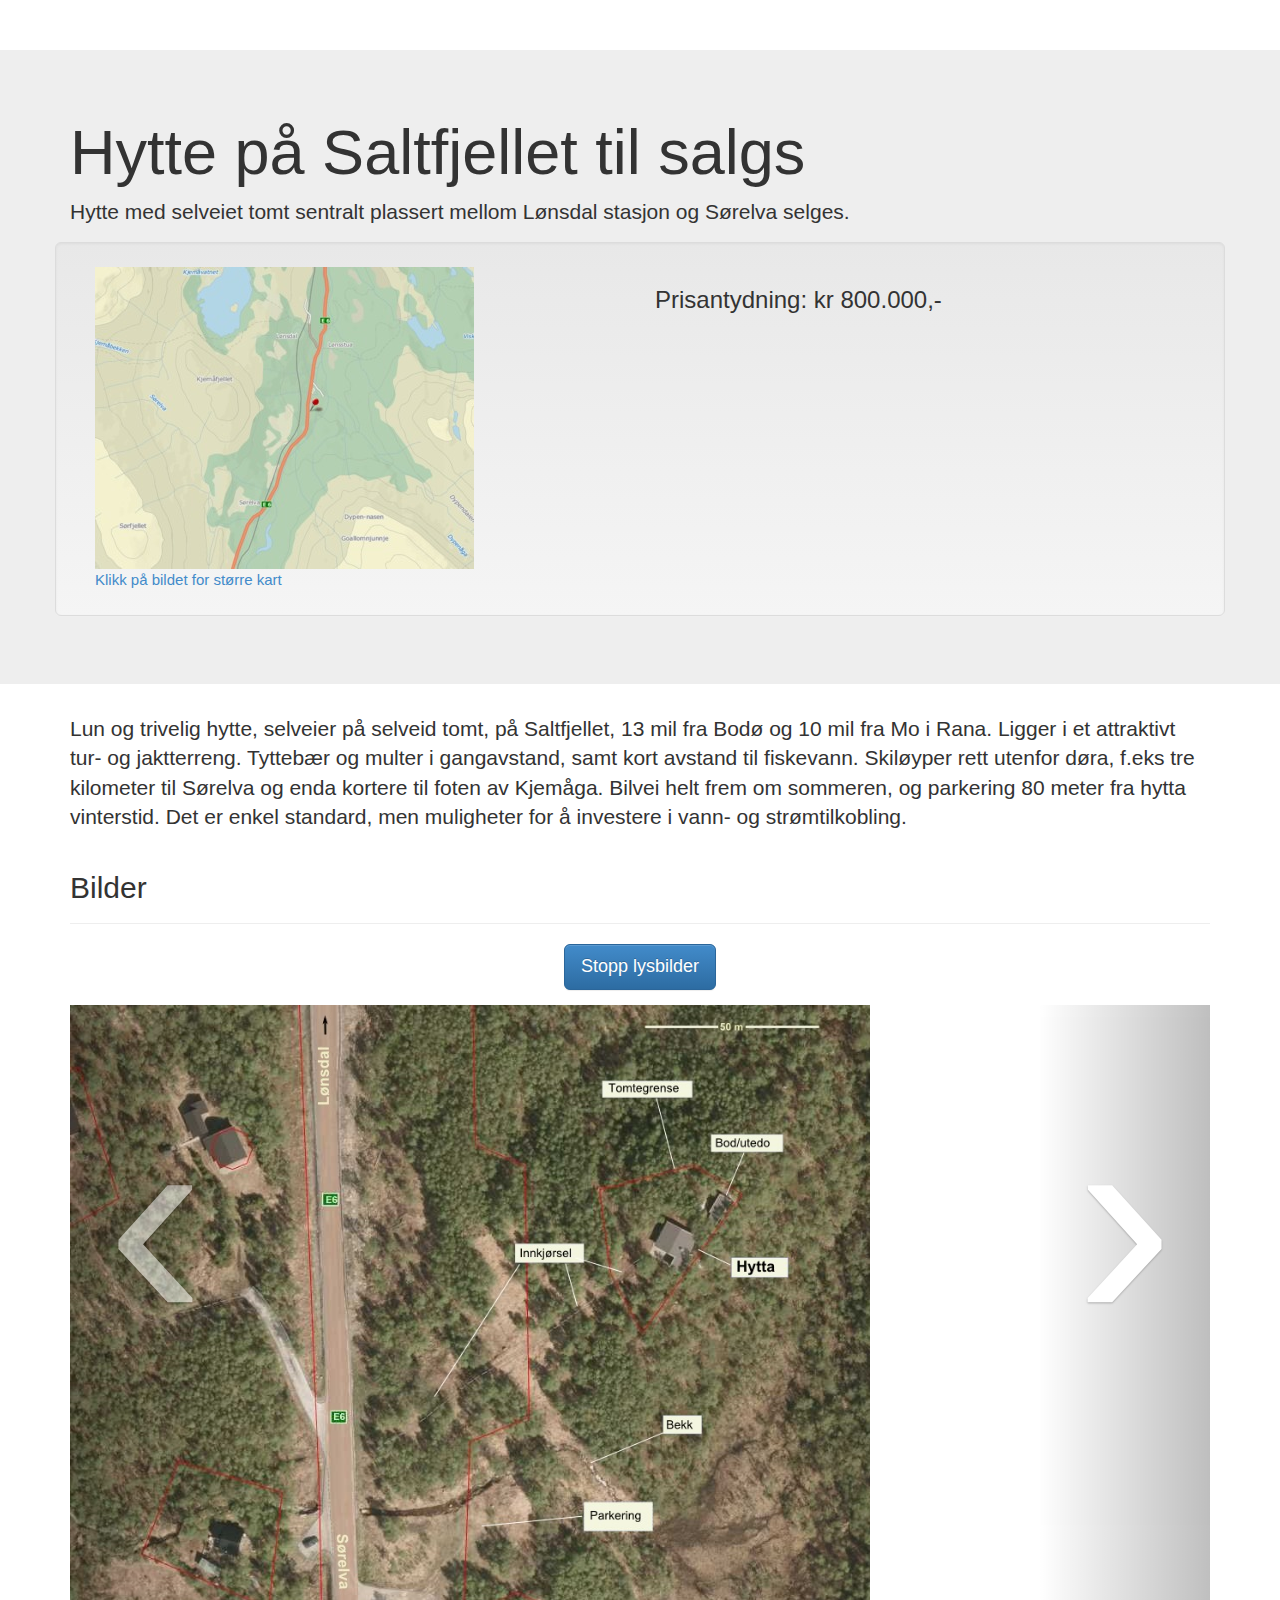
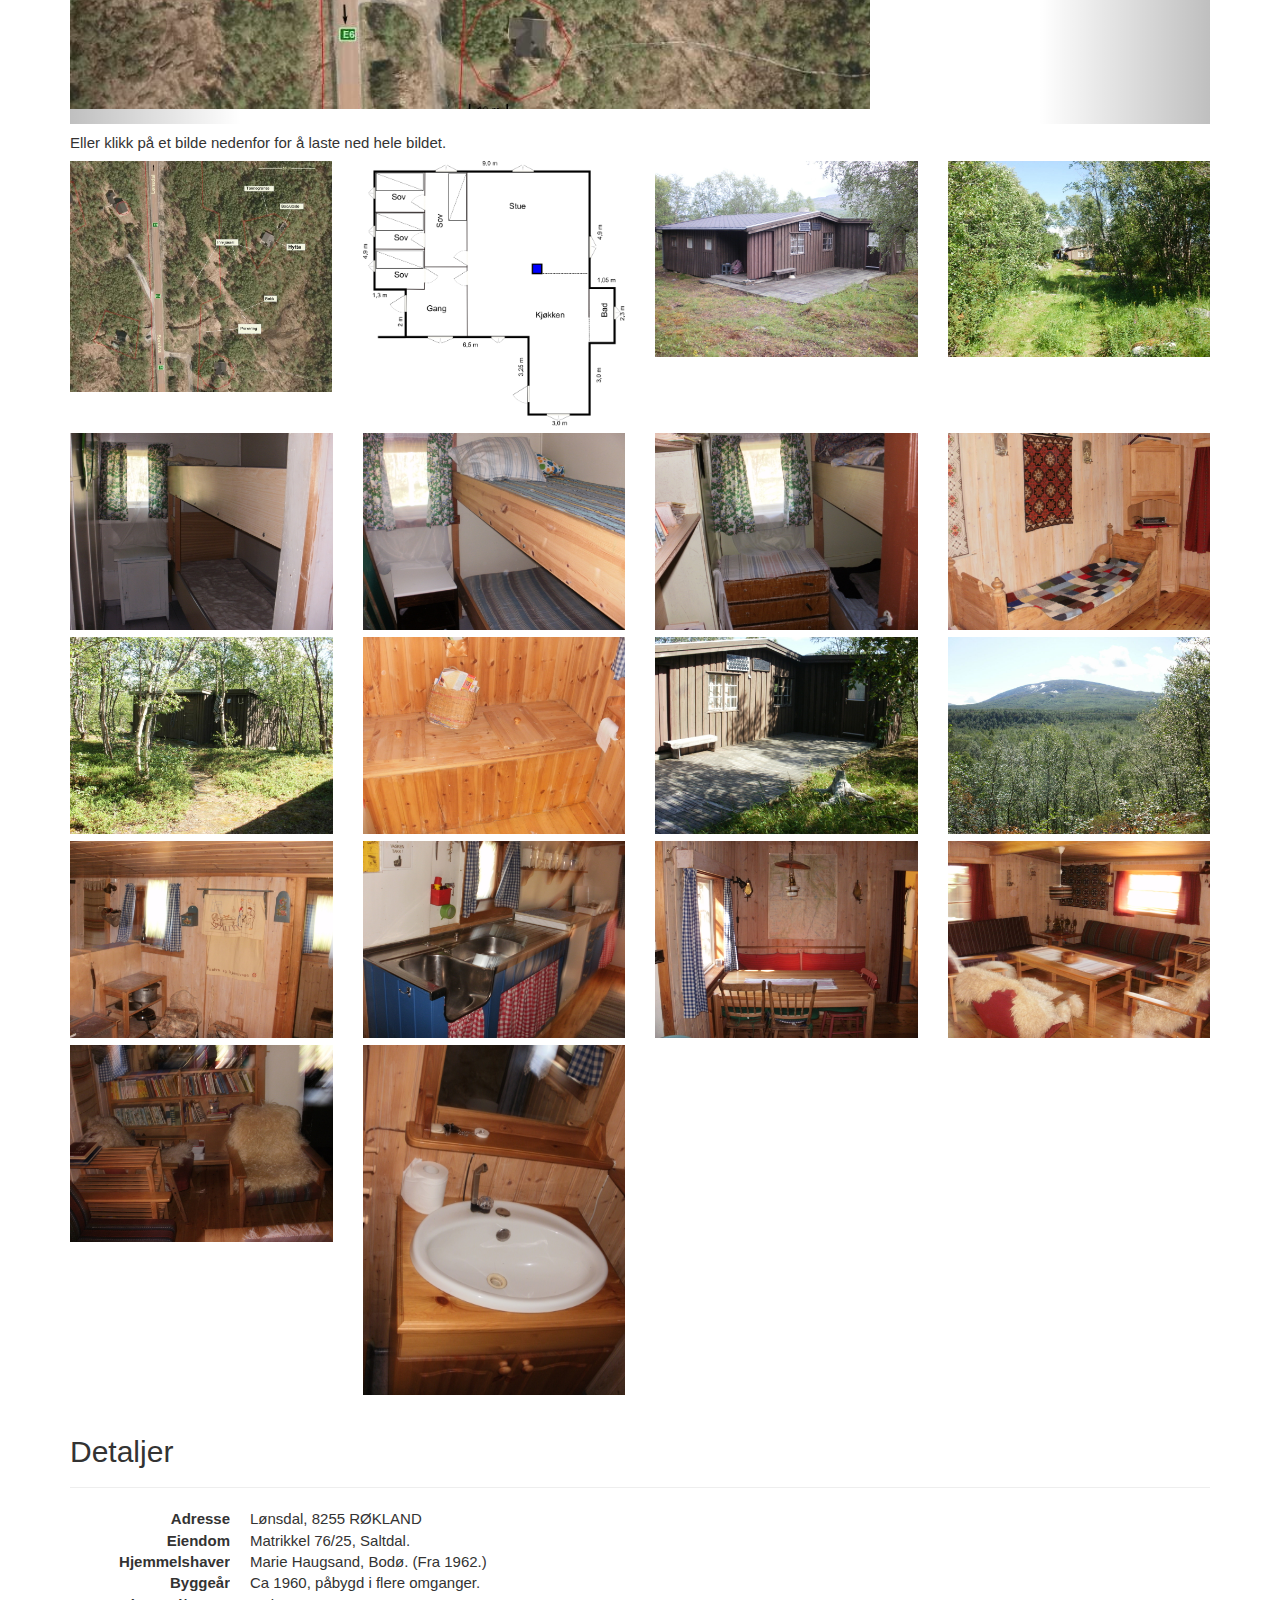
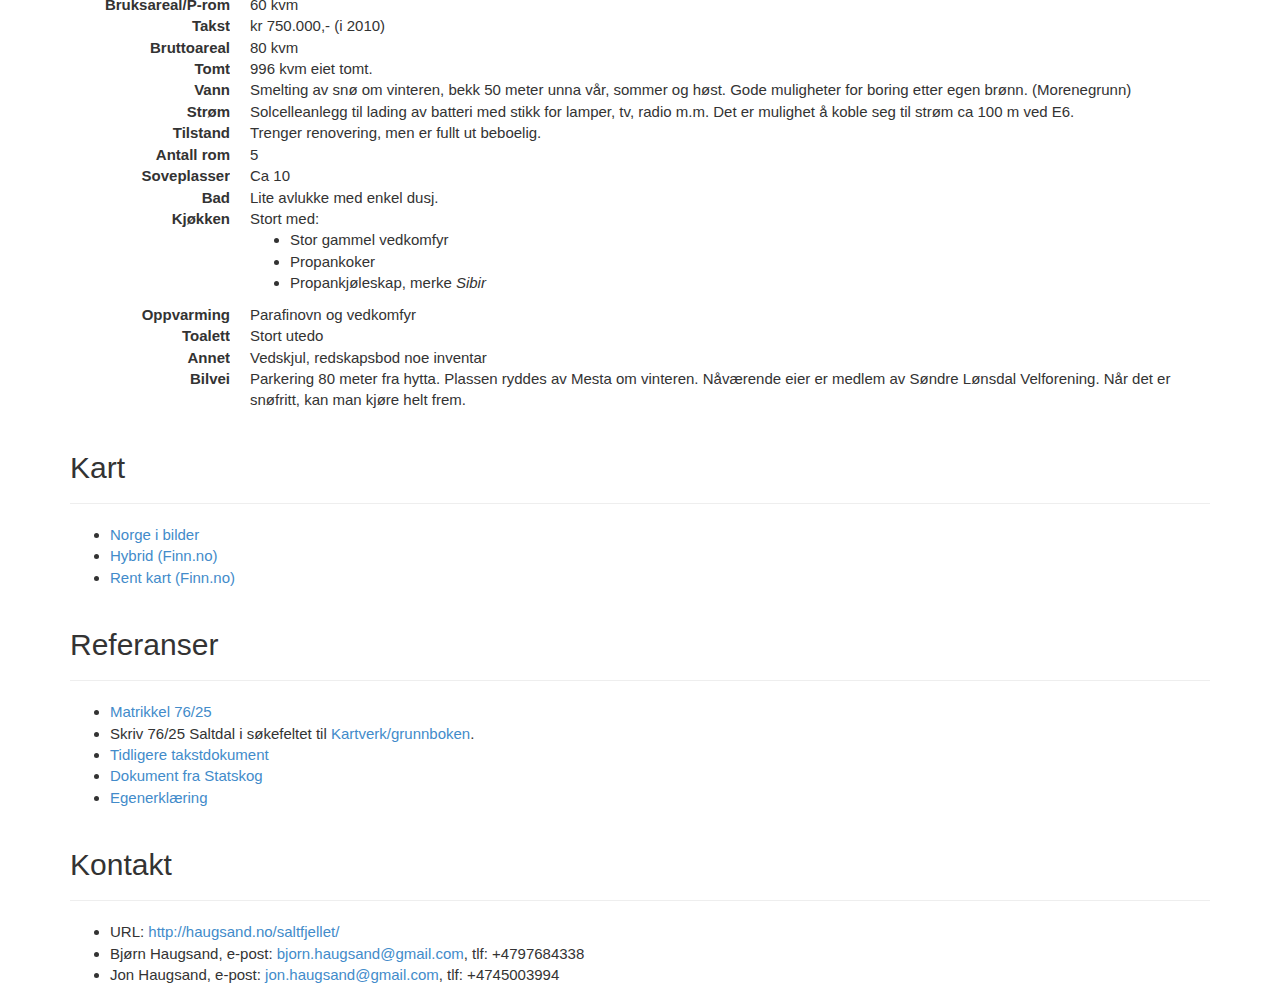
==== index.html @ f7607e81 "Small list bug" ====
<!DOCTYPE html>
<html lang="en">
  <head>
    <link rel="shortcut icon" type="image/x-icon" href="resources/favicon.ico"></link>
    <meta http-equiv="Content-Type" content="text/html; charset=UTF-8"></meta>
    <meta charset="utf-8"></meta>
    <title>Saltfjellhytte til salgs</title>

    <!--
        TODO:

        (1) Add title

        (2) Split into sections: images, specification, contact, links

        (3) Add specification with proper size and layout.

        (4) From Anne:
	    'Remove "enkel"'
	    Remove image with Marie and Torgrim
	    Adapt the design to fit limited window height (ipad)
	    Adapt the design to fit limited width (phones)
	    Add text like, "Hytte 13 mil fra Bodø i attraktivt tur- og
	    jaktterreng. Tyttebær og multer og fiskemuligheter. Rett
	    ved Sørelva og andre skiløyper. Bilvei. Enkel standard,
	    men mulighet for vann- og strømtilkobling.

        (5) Remove svg-rendering, at least for the default images. Doesn't work properly on the phones and pads.

      -->

    <link href="css/bootstrap.min.css" rel="stylesheet"></link>
    <link href="css/bootstrap-theme.min.css" rel="stylesheet"></link>
    <link href="css/local-style.css" rel="stylesheet"></link>

    <body role="document">

      <div class='jumbotron'>
        <div class="container">
          <h1>Hytte på Saltfjellet til salgs</h1>
          <p>Hytte med selveiet tomt sentralt plassert mellom Lønsdal stasjon og Sørelva selges.</p>
          <div class="row well well-lg">
            <div class='col-md-6'>
              <a href='http://kart.finn.no/?lng=15.45930&lat=66.71938&tab=feedback&zoom=12&mapType=normap&markers=15.46516,66.71875,r,Brukerdefinert&activetab=feedback'>
                <img src='resources/saltfjellet-smaller.jpg' class='img-responsive'></img>
                <div class='caption'>Klikk på bildet for større kart</div></a></div>
            <div class="lead col-md-6">
              <h3>Prisantydning: kr 800.000,-</h3>
            </div>
          </div>
        </div>
      </div>

      <div class="container">

	<div class="lead">
	  Lun og trivelig hytte, selveier på selveid tomt, på Saltfjellet, 13 mil fra Bodø og 10 mil fra Mo i Rana. Ligger i et
	  attraktivt tur- og jaktterreng. Tyttebær og multer i gangavstand, samt kort avstand til fiskevann. Skiløyper
	  rett utenfor døra, f.eks tre kilometer til Sørelva og enda kortere til foten av Kjemåga. Bilvei helt frem om
	  sommeren, og parkering 80 meter fra hytta vinterstid. Det er enkel standard, men muligheter for å investere i
	  vann- og strømtilkobling.
	</div>

        <div class='page-header'>
          <h2>Bilder</h2>
        </div>
	<div class="text-center mykarusell">
          <button type="button" class="hide btn btn-primary btn-lg" id="showImg">
            Se lysbilder
          </button>
          <button type="button" class="btn btn-primary btn-lg" id="hideImg">
            Stopp lysbilder
          </button>
        </div>
        <div id="mycarousel" class="carousel slide mykarusell">
          <div class="carousel-inner mymax" id='myinner'>
          </div>
          <a class="carousel-control left muchbigger" href="#mycarousel" data-slide="prev">&lsaquo;</a>
          <a class="carousel-control right muchbigger" href="#mycarousel" data-slide="next">&rsaquo;</a>
        </div>

        <div style='padding-top:1ex;'>Eller klikk på et bilde nedenfor for å laste ned hele bildet.</div>
        <div class='row'>
          <div class='col-xs-3'>
            <a href='resources//map-area-marks.jpg' target="_blank"><img class='img-responsive myimg' src='resources/map-area-marks.jpg'></img></a>
          </div>
          <div class='col-xs-3'>
            <a target="_blank" href='resources/floor-plan.png'>
	      <img class='img-responsive myimg'
                   src='resources/floor-plan.png' alt="Plantegning, ikke helt nøyaktig."></img>
	    </a>
          </div>
          <div class='col-xs-3'>
            <a target="_blank" href='resources/profil-50.jpg'><img class='img-responsive myimg' src='resources/profil-50.jpg'></img></a>
          </div>
          <div class='col-xs-3'>
            <a target="_blank" href='resources/skogsglimpse-50.jpg'><img class='img-responsive myimg' src='resources/skogsglimpse-50.jpg'></img></a>
          </div>
        </div>
        <div class='row top7'>
          <div class='col-xs-3'>
            <a target="_blank" href='resources/soverom.jpg'><img class='img-responsive myimg' src='resources/soverom.jpg'></img></a>
          </div>
          <div class='col-xs-3'>
            <a target="_blank" href='resources/soverom-2.jpg'><img class='img-responsive myimg' src='resources/soverom-2.jpg'></img></a>
          </div>
          <div class='col-xs-3'>
            <a target="_blank" href='resources/soverom-3.jpg'><img class='img-responsive myimg' src='resources/soverom-3.jpg'></img></a>
          </div>
          <div class='col-xs-3'>
            <a target="_blank" href='resources/stue-2.jpg'><img class='img-responsive myimg' src='resources/stue-2.jpg'></img></a>
          </div>
        </div>
        <div class='row top7'>
          <div class='col-xs-3'>
            <a target="_blank" href='resources/utedo.jpg'><img class='img-responsive myimg' src='resources/utedo.jpg'></img></a>
          </div>
          <div class='col-xs-3'>
            <a target="_blank" href='resources/utedo-inne.jpg'><img class='img-responsive myimg' src='resources/utedo-inne.jpg'></img></a>
          </div>
          <div class='col-xs-3'>
            <a target="_blank" href='resources/solcelle-ute.jpg'><img class='img-responsive myimg' src='resources/solcelle-ute.jpg'></img></a>
          </div>
          <div class='col-xs-3'>
            <a target="_blank" href='resources/dypenfjell.jpg'><img class='img-responsive myimg' src='resources/dypenfjell.jpg'></img></a>
          </div>
        </div>
        <div class='row top7'>
          <div class='col-xs-3'>
            <a target="_blank" href='resources/kjokken.jpg'><img class='img-responsive myimg' src='resources/kjokken.jpg'></img></a>
          </div>
          <div class='col-xs-3'>
            <a target="_blank" href='resources/kjokken-2.jpg'><img class='img-responsive myimg' src='resources/kjokken-2.jpg'></img></a>
          </div>
          <div class='col-xs-3'>
            <a target="_blank" href='resources/spiseplass.jpg'><img class='img-responsive myimg' src='resources/spiseplass.jpg'></img></a>
          </div>
          <div class='col-xs-3'>
            <a target="_blank" href='resources/stue.jpg'><img class='img-responsive myimg' src='resources/stue.jpg'></img></a>
          </div>
        </div>
        <div class='row top7'>
          <div class='col-xs-3'>
            <a target="_blank" href='resources/stue-3.jpg'><img class='img-responsive myimg' src='resources/stue-3.jpg'></img></a>
          </div>
          <div class='col-xs-3'>
            <a target="_blank" href='resources/bad-vask.jpg'><img class='img-responsive myimg' src='resources/bad-vask.jpg' alt='Baderom med vask'></img></a>
          </div>
        </div>



        <div class='page-header'>
          <h2>Detaljer</h2>
        </div>

        <!-- <div class="panel col-md-4 annonse">test</div> -->
        <dl class="dl-horizontal">
          <dt>Adresse</dt><dd>Lønsdal, 8255 RØKLAND</dd>
          <dt>Eiendom</dt>          <dd>Matrikkel 76/25, Saltdal.</dd>
          <dt>Hjemmelshaver</dt><dd>Marie Haugsand, Bodø. (Fra 1962.)</dd>
          <dt>Byggeår</dt><dd>Ca 1960, påbygd i flere omganger.</dd>
          <dt>Bruksareal/P-rom</dt>          <dd>60 kvm</dd>
          <dt>Takst</dt><dd>kr 750.000,- (i 2010)</dd>
          <dt>Bruttoareal</dt><dd>80 kvm</dd>
          <dt>Tomt</dt><dd>996 kvm eiet tomt.</dd>
          <dt>Vann</dt><dd>Smelting av snø om vinteren, bekk 50 meter unna vår, sommer og høst. Gode muligheter for boring
            etter egen brønn. (Morenegrunn)</dd>
          <dt>Strøm</dt><dd>Solcelleanlegg til lading av batteri med stikk for lamper, tv, radio m.m. Det er mulighet å
          koble seg til strøm ca 100 m ved E6.</dd>
          <dt>Tilstand</dt><dd>Trenger renovering, men er fullt ut beboelig.</dd>
          <dt>Antall rom</dt><dd>5</dd>
          <dt>Soveplasser</dt><dd>Ca 10</dd>
          <dt>Bad</dt><dd>Lite avlukke med enkel dusj.</dd>
          <dt>Kjøkken</dt><dd>Stort med:
            <ul>
              <li>Stor gammel vedkomfyr</li>
              <li>Propankoker</li><emph>
              <li>Propankjøleskap, merke <em>Sibir</em></li>
            </ul></dd>
          <dt>Oppvarming</dt><dd>Parafinovn og vedkomfyr</dd>
          <dt>Toalett</dt><dd>Stort utedo</dd>
          <dt>Annet</dt><dd>Vedskjul, redskapsbod noe inventar</dd>
          <dt>Bilvei</dt><dd>Parkering 80 meter fra hytta. Plassen ryddes av Mesta om vinteren. Nåværende eier er medlem
          av Søndre Lønsdal Velforening</emph>. Når det er snøfritt, kan man kjøre helt frem.</dd>
        </dl>


        <div class='page-header'>
          <h2>Kart</h2>
        </div>
        <ul>
          <li><a target="_blank" href="http://www.norgeibilder.no/?zoom=18&lat=7414813.06731&lon=784727.70472&srs=EPSG:32632">Norge
          i bilder</a></li>
          <li>
            <a target="_blank" href='http://kart.finn.no/?lng=15.46442&lat=66.71864&zoom=19&mapType=norhybrid'>Hybrid (Finn.no)</a>
          </li>
          <li>
            <a target="_blank" href="http://kart.finn.no/?lng=15.46420&lat=66.71861&tab=feedback&zoom=19&mapType=normap&activetab=feedback">Rent
            kart (Finn.no)</a>
          </li>
        </ul>

        <div class='page-header'>
          <h2>Referanser</h2>
        </div>
        <ul>
          <li><a target="_blank" href='http://www.seeiendom.no/services/Matrikkel.svc/GetDetailPage?type=property&knr=1840&gnr=76&bnr=25&fnr=0&snr=0&showpwm=true&customer=kartverket&pagename='>Matrikkel
          76/25</a></li>
          <li>Skriv <emph>76/25 Saltdal</emph> i søkefeltet til <a target="_blank" href="http://www.seeiendom.no">Kartverk/grunnboken</a>.</li>
          <li><a target="_blank" href="resources/old-fact-50.jpg">Tidligere takstdokument</a></li>
          <li><a target="_blank" href="resources/statskog-50.jpg">Dokument fra Statskog</a></li>
          <li><a target="_blank" href="resources/egenerklering-50.jpg">Egenerklæring</a></li>
        </ul>

        <div class='page-header'>
          <h2>Kontakt</h2>
        </div>
        <ul>
          <li>URL: <a href='http://haugsand.no/saltfjellet/hytte.html'>http://haugsand.no/saltfjellet/</a></li>
      <li>Bjørn Haugsand, e-post: <a href='mailto:bjorn.haugsand@gmail.com'>bjorn.haugsand@gmail.com</a>, tlf: +4797684338</li>
      <li>Jon Haugsand, e-post: <a href='mailto:jon.haugsand@gmail.com'>jon.haugsand@gmail.com</a>, tlf: +4745003994</li>
        </ul>


      </div> <!-- /container -->



      <script src="./js/jquery-1.11.1.min.js"></script>
      <script src="./js/bootstrap.min.js"></script>
      <script src="./js/jquery.mobile.min.js"></script>

      <script type="text/javascript">

        $('#test').append('<p>jon1</p>');
        $('#test').append('<p>jon2</p>');


        var images=$('img.myimg').clone();

        var itemClass="'item active'";
        for (var i=0;i<images.length;i++) {
          var image = images.get(i);
          console.log(i + ' ' + image);
          var im_id='image_' + i;
          $('#myinner').append("<div id='" + im_id + "' class=" + itemClass + "></div>");
          $('#'+im_id).html(image);
          itemClass="'item'";
        }

        $('.carousel').carousel();
        $(".carousel").swiperight(function() {
	  $(this).carousel('prev');
	});
        $(".carousel").swipeleft(function() {
          $(this).carousel('next');
        });


	$('#hideImg').click(function() {
          $("#mycarousel").addClass('hide');
          $('#showImg').removeClass('hide');
          $('#hideImg').addClass('hide');
          $(".caousel").carousel('pause');
          $('#showImg').click(function() {
            $('#hideImg').removeClass('hide');
            $('#showImg').addClass('hide');
            $('#mycarousel').removeClass('hide');
            $('#showImg').off('click');
            $(".caousel").carousel();
          });
	});
      </script>
    </body>
</html>
---- css/local-style.css ----
.annonse {
    background-color: yellow;
}

body {
    padding-top: 50px;
    font-size: 150%;
}

.myheader {
    padding: 40px 15px;
    text-align: center;
}


img {
//    max-width: 50%;
}


.top7 { margin-top:7px; }

.row { margin-top:7px; }

.goright {
    text-align:right;
}

.mykarusell {
/*    border: 1px solid blue; */
  padding-bottom: 1em;
}

div.ingress {
    font-size: 140%;
    color: #072570;
}

.muchbigger {
    font-size: 2000%;
}

div.mymax {
    text-align: center;
    max-width: 800px;
}
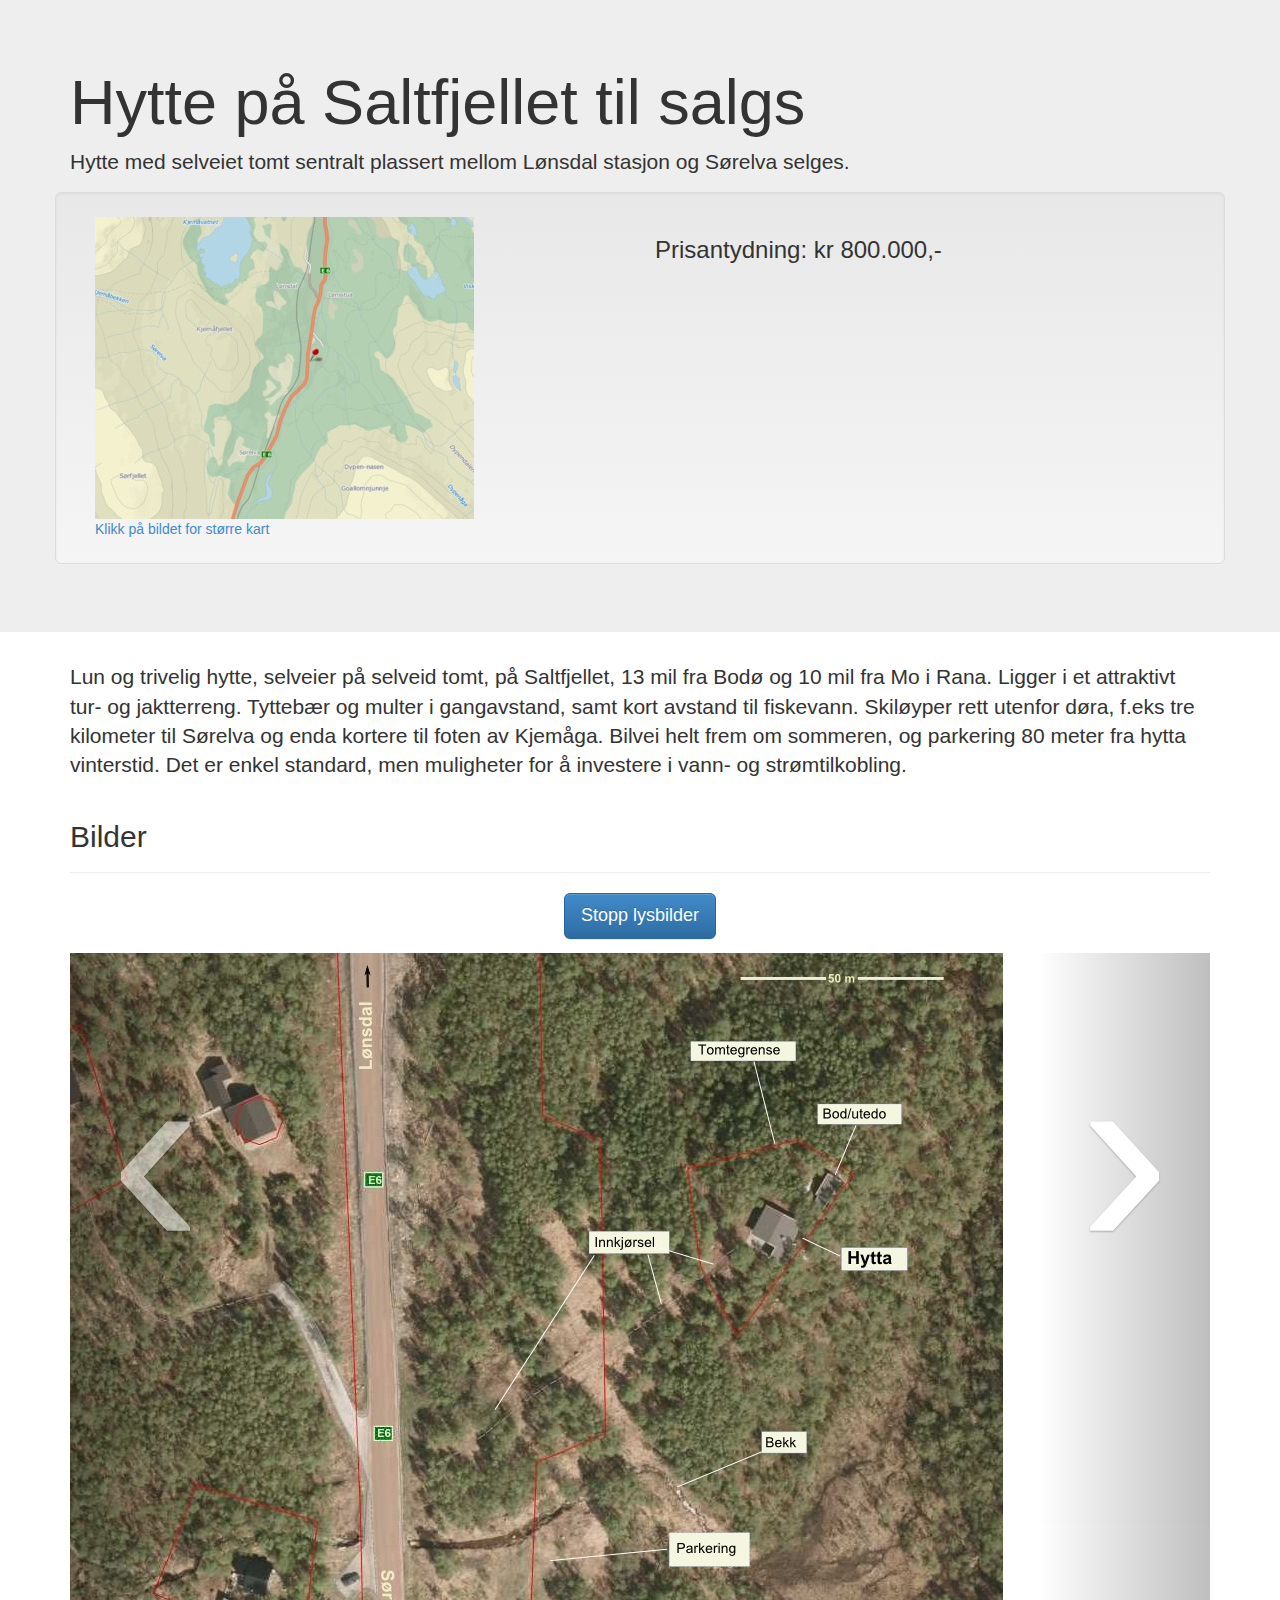
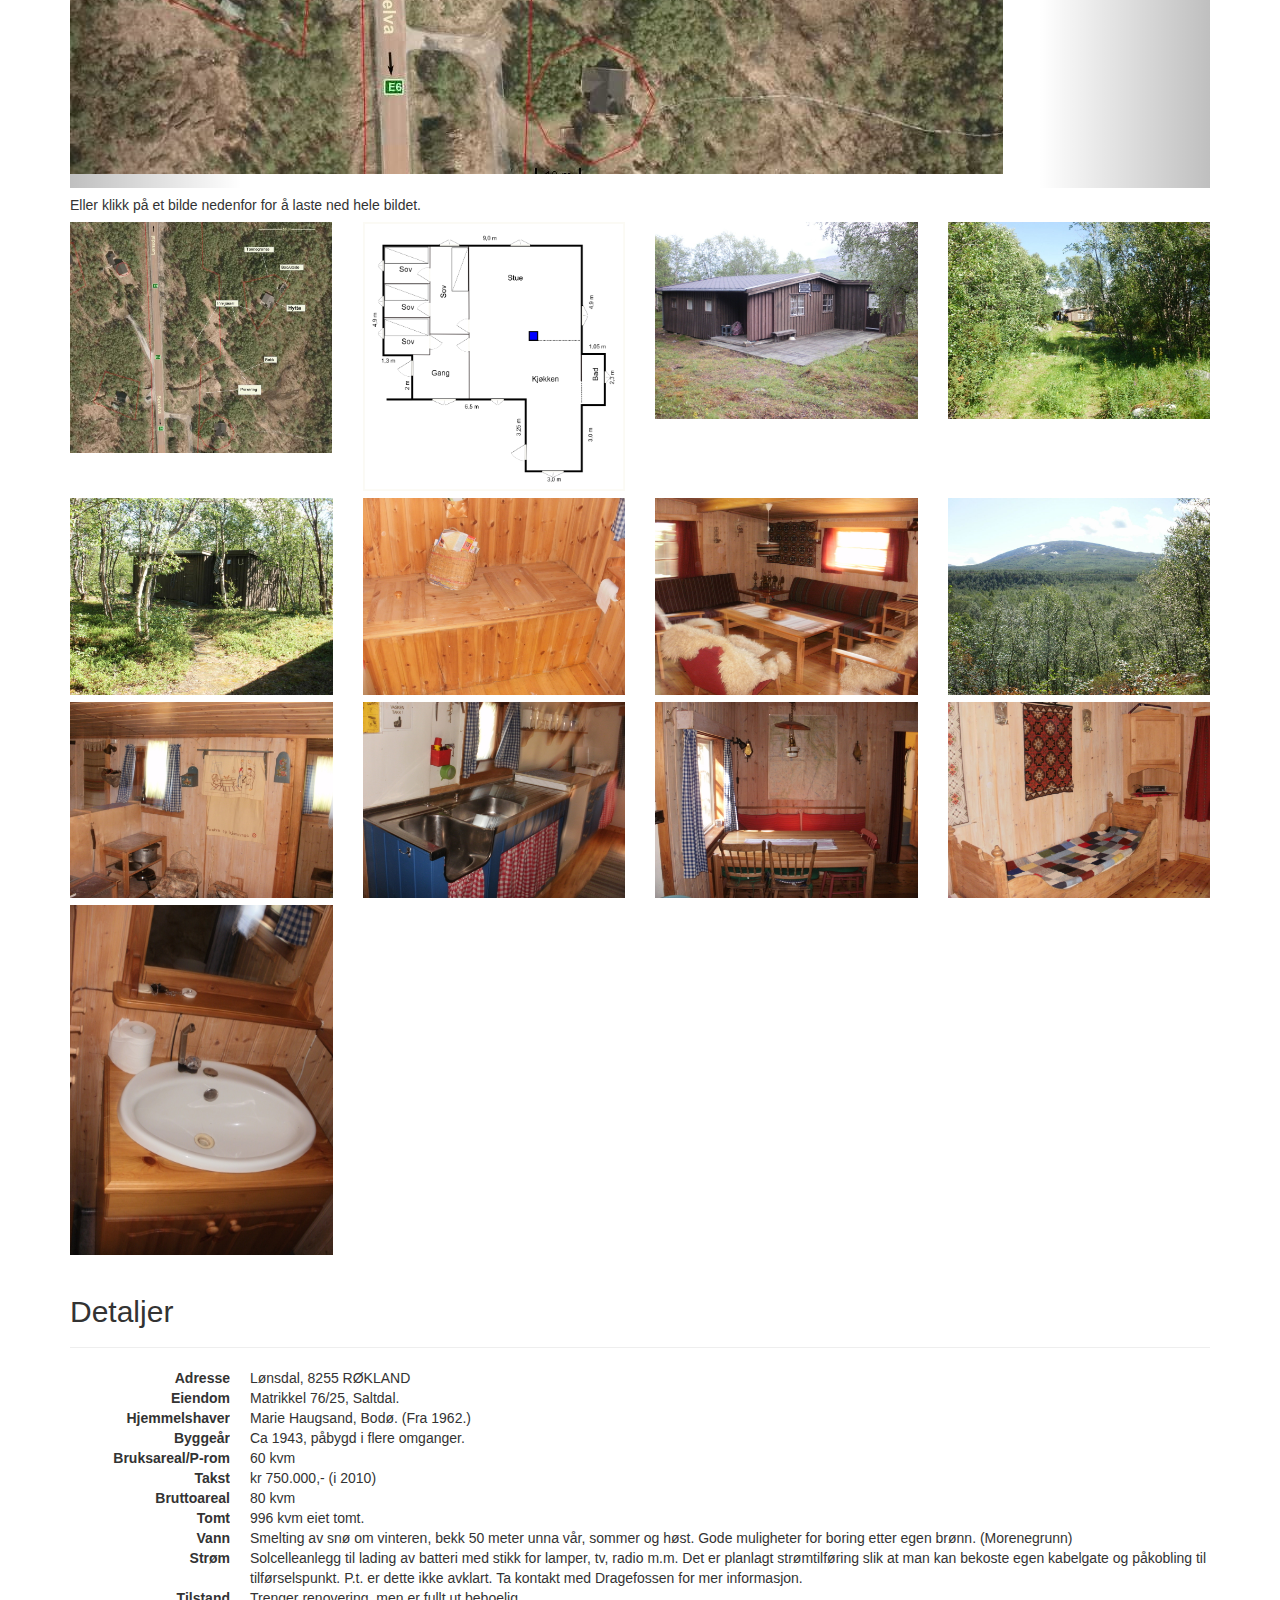
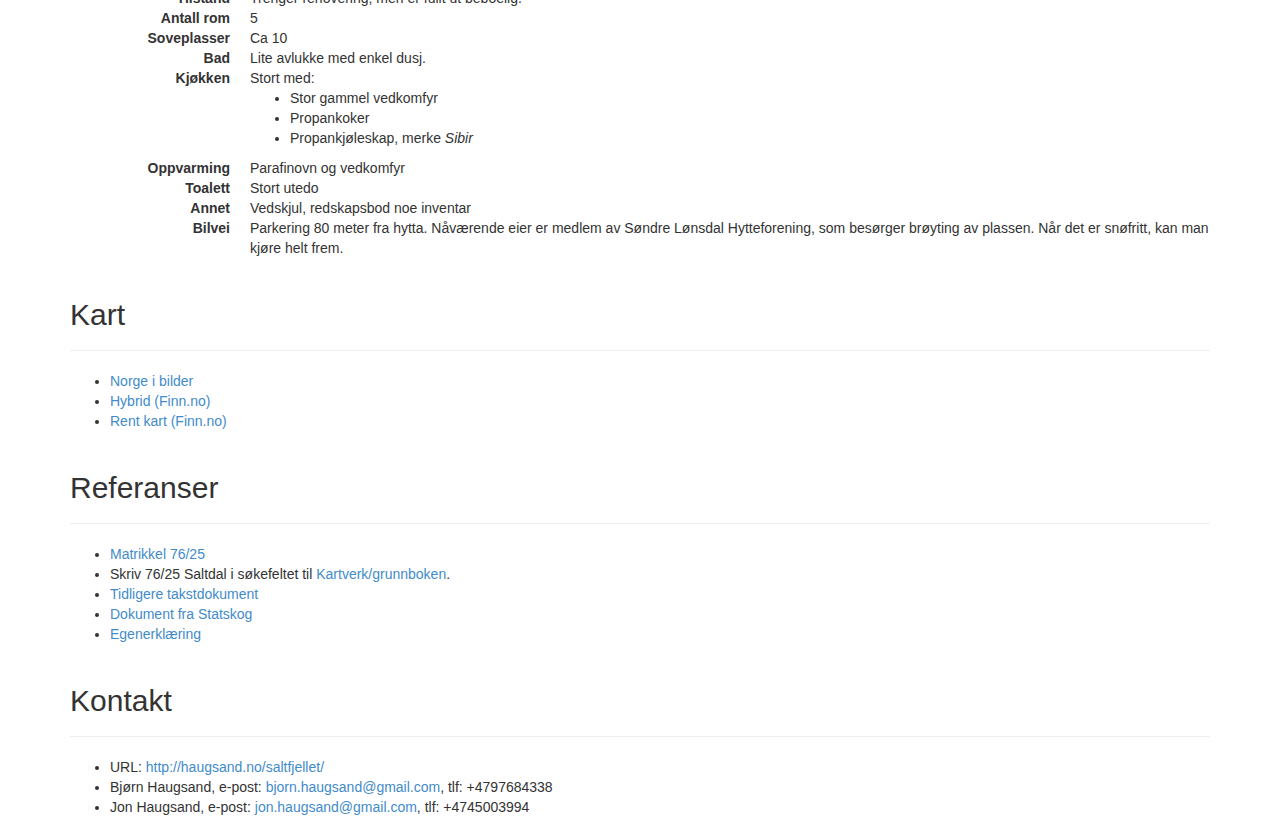
==== commit 1a2ff305: "Fixing layout. Removing ugly pictures" ====
--- a/index.html
+++ b/index.html
@@ -64,7 +64,7 @@
         <div class='page-header'>
           <h2>Bilder</h2>
         </div>
-	<div class="text-center mykarusell">
+	<div class="mykarusell">
           <button type="button" class="hide btn btn-primary btn-lg" id="showImg">
             Se lysbilder
           </button>
@@ -99,13 +99,27 @@
         </div>
         <div class='row top7'>
           <div class='col-xs-3'>
-            <a target="_blank" href='resources/soverom.jpg'><img class='img-responsive myimg' src='resources/soverom.jpg'></img></a>
-          </div>
-          <div class='col-xs-3'>
-            <a target="_blank" href='resources/soverom-2.jpg'><img class='img-responsive myimg' src='resources/soverom-2.jpg'></img></a>
-          </div>
-          <div class='col-xs-3'>
-            <a target="_blank" href='resources/soverom-3.jpg'><img class='img-responsive myimg' src='resources/soverom-3.jpg'></img></a>
+            <a target="_blank" href='resources/utedo.jpg'><img class='img-responsive myimg' src='resources/utedo.jpg'></img></a>
+          </div>
+          <div class='col-xs-3'>
+            <a target="_blank" href='resources/utedo-inne.jpg'><img class='img-responsive myimg' src='resources/utedo-inne.jpg'></img></a>
+          </div>
+          <div class='col-xs-3'>
+            <a target="_blank" href='resources/stue.jpg'><img class='img-responsive myimg' src='resources/stue.jpg'></img></a>
+          </div>
+          <div class='col-xs-3'>
+            <a target="_blank" href='resources/dypenfjell.jpg'><img class='img-responsive myimg' src='resources/dypenfjell.jpg'></img></a>
+          </div>
+        </div>
+        <div class='row top7'>
+          <div class='col-xs-3'>
+            <a target="_blank" href='resources/kjokken.jpg'><img class='img-responsive myimg' src='resources/kjokken.jpg'></img></a>
+          </div>
+          <div class='col-xs-3'>
+            <a target="_blank" href='resources/kjokken-2.jpg'><img class='img-responsive myimg' src='resources/kjokken-2.jpg'></img></a>
+          </div>
+          <div class='col-xs-3'>
+            <a target="_blank" href='resources/spiseplass.jpg'><img class='img-responsive myimg' src='resources/spiseplass.jpg'></img></a>
           </div>
           <div class='col-xs-3'>
             <a target="_blank" href='resources/stue-2.jpg'><img class='img-responsive myimg' src='resources/stue-2.jpg'></img></a>
@@ -113,37 +127,6 @@
         </div>
         <div class='row top7'>
           <div class='col-xs-3'>
-            <a target="_blank" href='resources/utedo.jpg'><img class='img-responsive myimg' src='resources/utedo.jpg'></img></a>
-          </div>
-          <div class='col-xs-3'>
-            <a target="_blank" href='resources/utedo-inne.jpg'><img class='img-responsive myimg' src='resources/utedo-inne.jpg'></img></a>
-          </div>
-          <div class='col-xs-3'>
-            <a target="_blank" href='resources/solcelle-ute.jpg'><img class='img-responsive myimg' src='resources/solcelle-ute.jpg'></img></a>
-          </div>
-          <div class='col-xs-3'>
-            <a target="_blank" href='resources/dypenfjell.jpg'><img class='img-responsive myimg' src='resources/dypenfjell.jpg'></img></a>
-          </div>
-        </div>
-        <div class='row top7'>
-          <div class='col-xs-3'>
-            <a target="_blank" href='resources/kjokken.jpg'><img class='img-responsive myimg' src='resources/kjokken.jpg'></img></a>
-          </div>
-          <div class='col-xs-3'>
-            <a target="_blank" href='resources/kjokken-2.jpg'><img class='img-responsive myimg' src='resources/kjokken-2.jpg'></img></a>
-          </div>
-          <div class='col-xs-3'>
-            <a target="_blank" href='resources/spiseplass.jpg'><img class='img-responsive myimg' src='resources/spiseplass.jpg'></img></a>
-          </div>
-          <div class='col-xs-3'>
-            <a target="_blank" href='resources/stue.jpg'><img class='img-responsive myimg' src='resources/stue.jpg'></img></a>
-          </div>
-        </div>
-        <div class='row top7'>
-          <div class='col-xs-3'>
-            <a target="_blank" href='resources/stue-3.jpg'><img class='img-responsive myimg' src='resources/stue-3.jpg'></img></a>
-          </div>
-          <div class='col-xs-3'>
             <a target="_blank" href='resources/bad-vask.jpg'><img class='img-responsive myimg' src='resources/bad-vask.jpg' alt='Baderom med vask'></img></a>
           </div>
         </div>
@@ -154,20 +137,20 @@
           <h2>Detaljer</h2>
         </div>
 
-        <!-- <div class="panel col-md-4 annonse">test</div> -->
         <dl class="dl-horizontal">
           <dt>Adresse</dt><dd>Lønsdal, 8255 RØKLAND</dd>
           <dt>Eiendom</dt>          <dd>Matrikkel 76/25, Saltdal.</dd>
           <dt>Hjemmelshaver</dt><dd>Marie Haugsand, Bodø. (Fra 1962.)</dd>
-          <dt>Byggeår</dt><dd>Ca 1960, påbygd i flere omganger.</dd>
+          <dt>Byggeår</dt><dd>Ca 1943, påbygd i flere omganger.</dd>
           <dt>Bruksareal/P-rom</dt>          <dd>60 kvm</dd>
           <dt>Takst</dt><dd>kr 750.000,- (i 2010)</dd>
           <dt>Bruttoareal</dt><dd>80 kvm</dd>
           <dt>Tomt</dt><dd>996 kvm eiet tomt.</dd>
           <dt>Vann</dt><dd>Smelting av snø om vinteren, bekk 50 meter unna vår, sommer og høst. Gode muligheter for boring
             etter egen brønn. (Morenegrunn)</dd>
-          <dt>Strøm</dt><dd>Solcelleanlegg til lading av batteri med stikk for lamper, tv, radio m.m. Det er mulighet å
-          koble seg til strøm ca 100 m ved E6.</dd>
+          <dt>Strøm</dt><dd>Solcelleanlegg til lading av batteri med stikk for lamper, tv, radio m.m. Det er planlagt
+          strømtilføring slik at man kan bekoste egen kabelgate og påkobling til tilførselspunkt. P.t. er dette ikke
+          avklart. Ta kontakt med <emph>Dragefossen</emph> for mer informasjon.</dd>
           <dt>Tilstand</dt><dd>Trenger renovering, men er fullt ut beboelig.</dd>
           <dt>Antall rom</dt><dd>5</dd>
           <dt>Soveplasser</dt><dd>Ca 10</dd>
@@ -181,8 +164,8 @@
           <dt>Oppvarming</dt><dd>Parafinovn og vedkomfyr</dd>
           <dt>Toalett</dt><dd>Stort utedo</dd>
           <dt>Annet</dt><dd>Vedskjul, redskapsbod noe inventar</dd>
-          <dt>Bilvei</dt><dd>Parkering 80 meter fra hytta. Plassen ryddes av Mesta om vinteren. Nåværende eier er medlem
-          av Søndre Lønsdal Velforening</emph>. Når det er snøfritt, kan man kjøre helt frem.</dd>
+          <dt>Bilvei</dt><dd>Parkering 80 meter fra hytta. Nåværende eier er medlem av Søndre Lønsdal
+          Hytteforening</emph>, som besørger brøyting av plassen. Når det er snøfritt, kan man kjøre helt frem.</dd>
         </dl>
 
 
--- a/css/local-style.css
+++ b/css/local-style.css
@@ -1,21 +1,7 @@
-
-.annonse {
-    background-color: yellow;
-}
 
 body {
-    padding-top: 50px;
-    font-size: 150%;
-}
-
-.myheader {
-    padding: 40px 15px;
-    text-align: center;
-}
-
-
-img {
-//    max-width: 50%;
+//    padding-top: 50px;
+//    font-size: 150%;
 }
 
 
@@ -23,13 +9,9 @@
 
 .row { margin-top:7px; }
 
-.goright {
-    text-align:right;
-}
-
 .mykarusell {
-/*    border: 1px solid blue; */
   padding-bottom: 1em;
+  text-align: center;
 }
 
 div.ingress {
@@ -43,5 +25,4 @@
 
 div.mymax {
     text-align: center;
-    max-width: 800px;
 }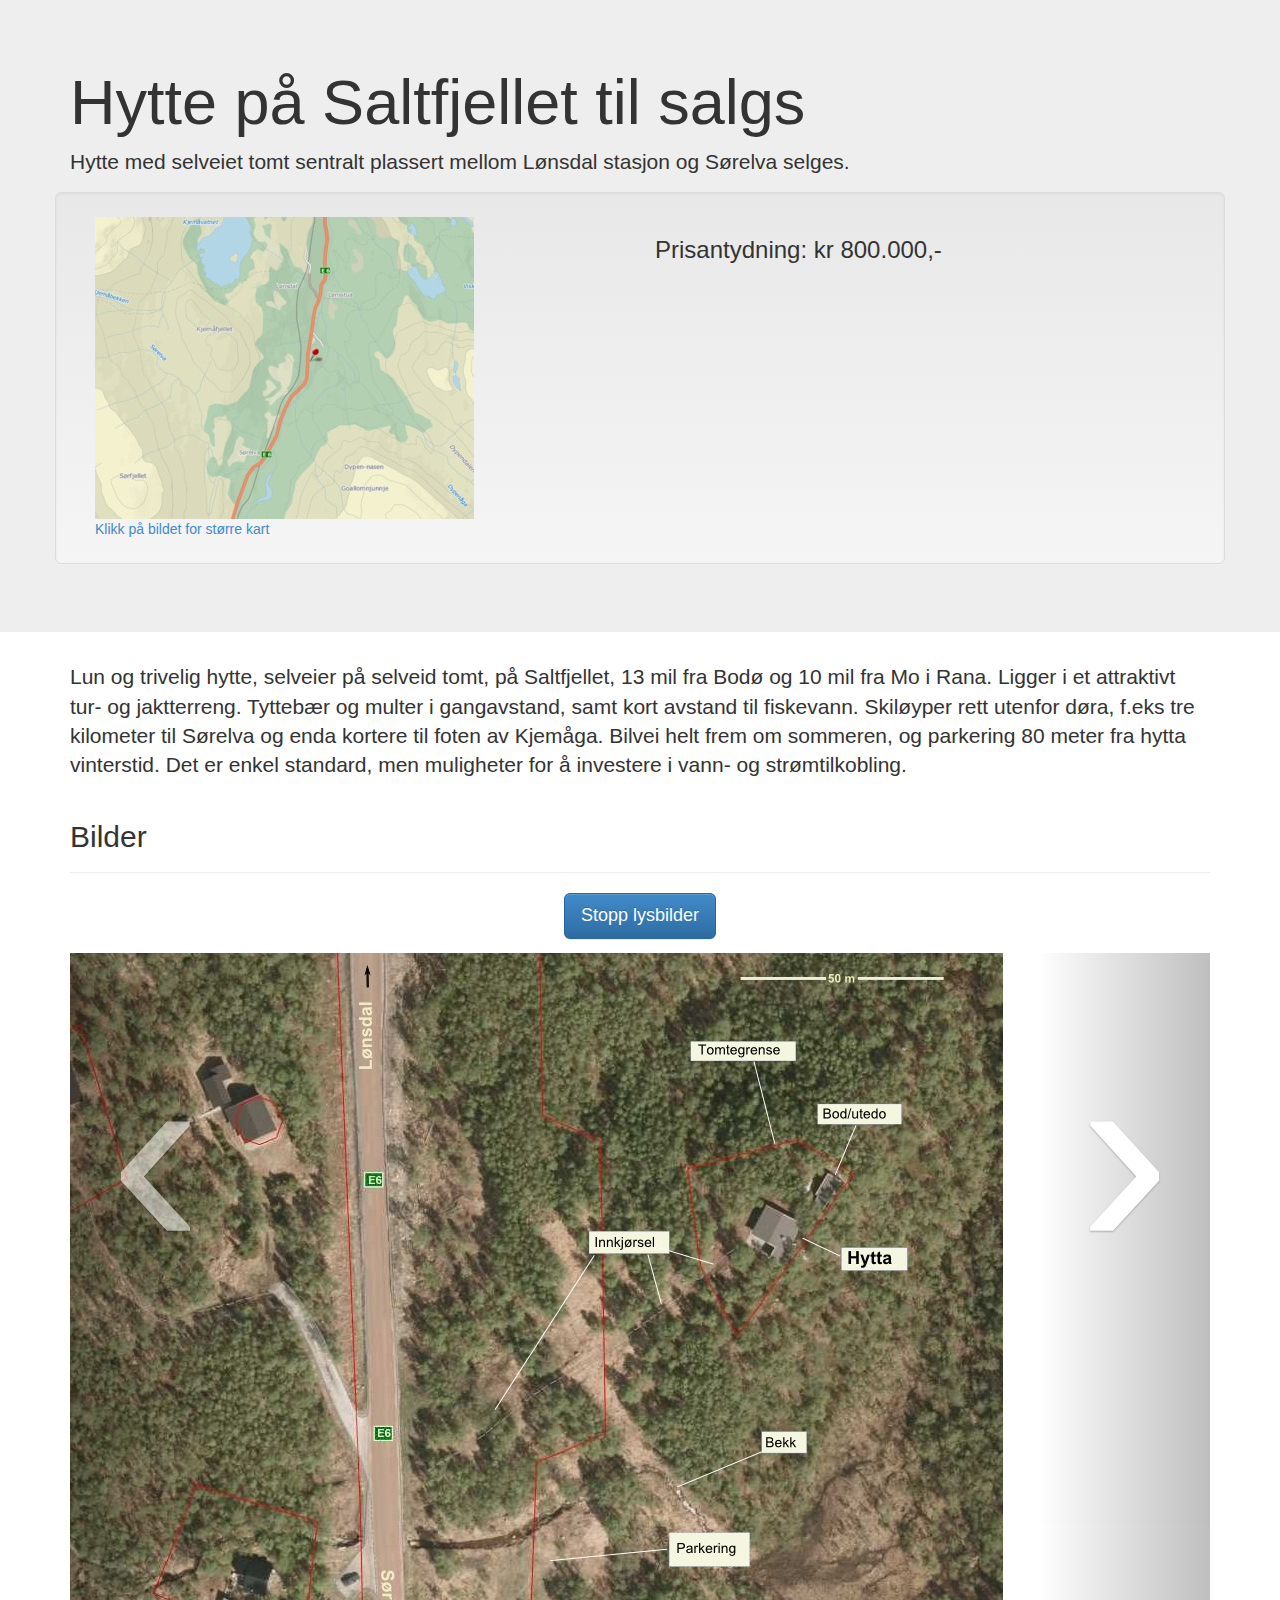
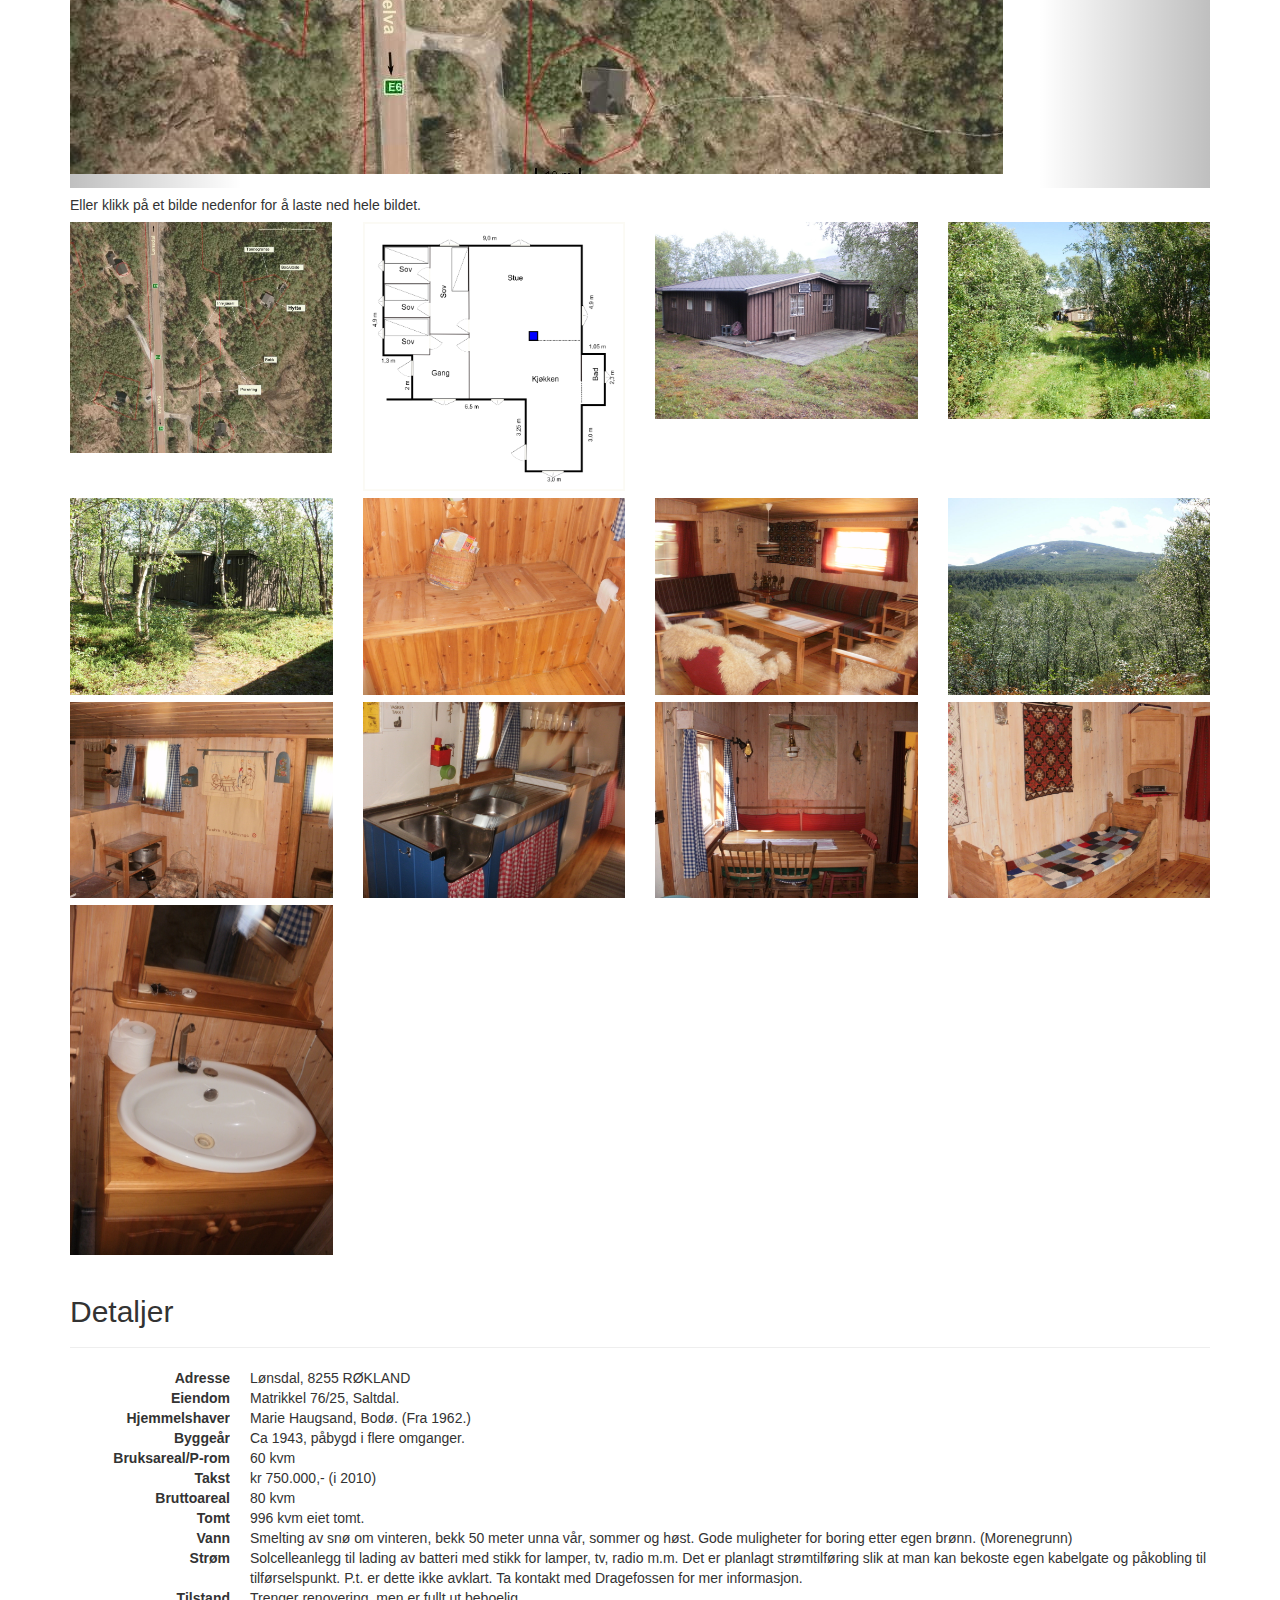
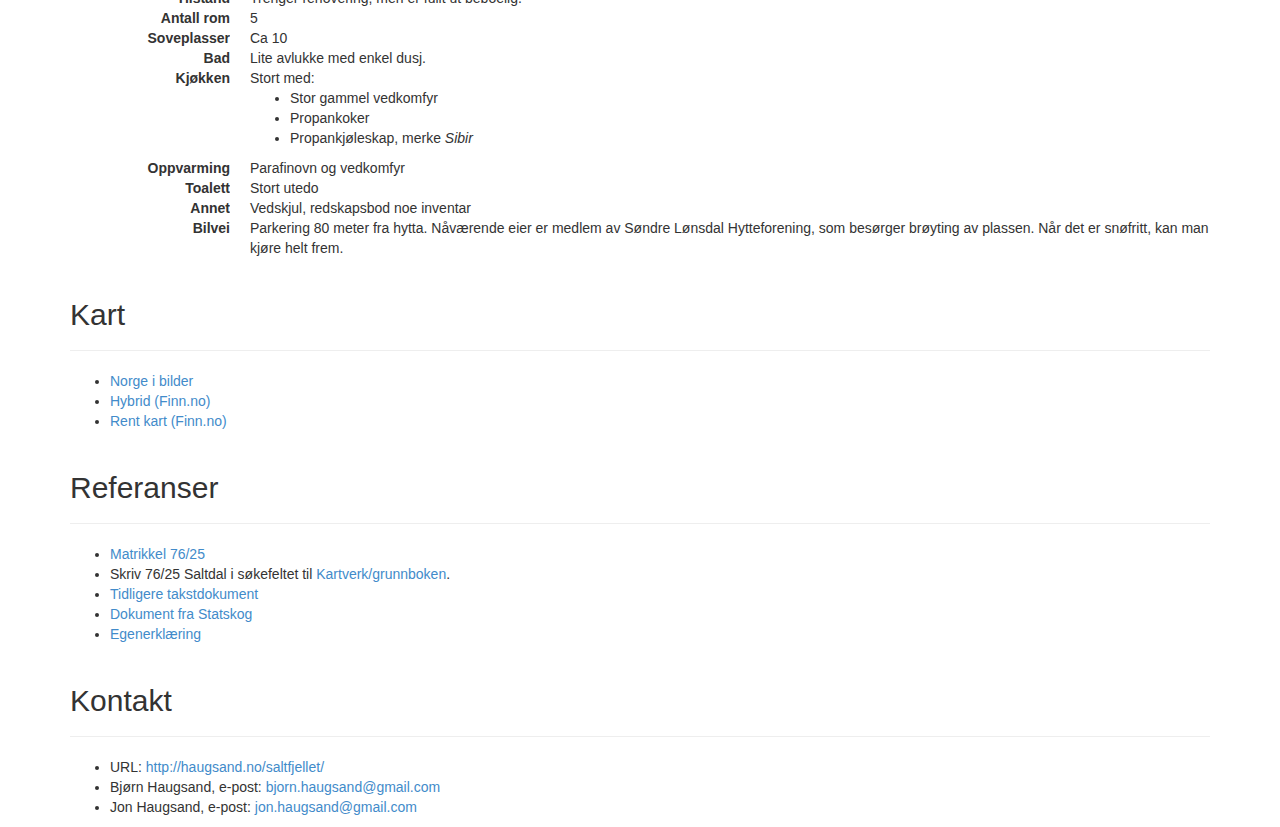
==== commit df1e1eba: "Removing phone numbers for the time being." ====
--- a/index.html
+++ b/index.html
@@ -201,8 +201,8 @@
         </div>
         <ul>
           <li>URL: <a href='http://haugsand.no/saltfjellet/hytte.html'>http://haugsand.no/saltfjellet/</a></li>
-      <li>Bjørn Haugsand, e-post: <a href='mailto:bjorn.haugsand@gmail.com'>bjorn.haugsand@gmail.com</a>, tlf: +4797684338</li>
-      <li>Jon Haugsand, e-post: <a href='mailto:jon.haugsand@gmail.com'>jon.haugsand@gmail.com</a>, tlf: +4745003994</li>
+      <li>Bjørn Haugsand, e-post: <a href='mailto:bjorn.haugsand@gmail.com'>bjorn.haugsand@gmail.com</a></li>
+      <li>Jon Haugsand, e-post: <a href='mailto:jon.haugsand@gmail.com'>jon.haugsand@gmail.com</a></li>
         </ul>
 
 
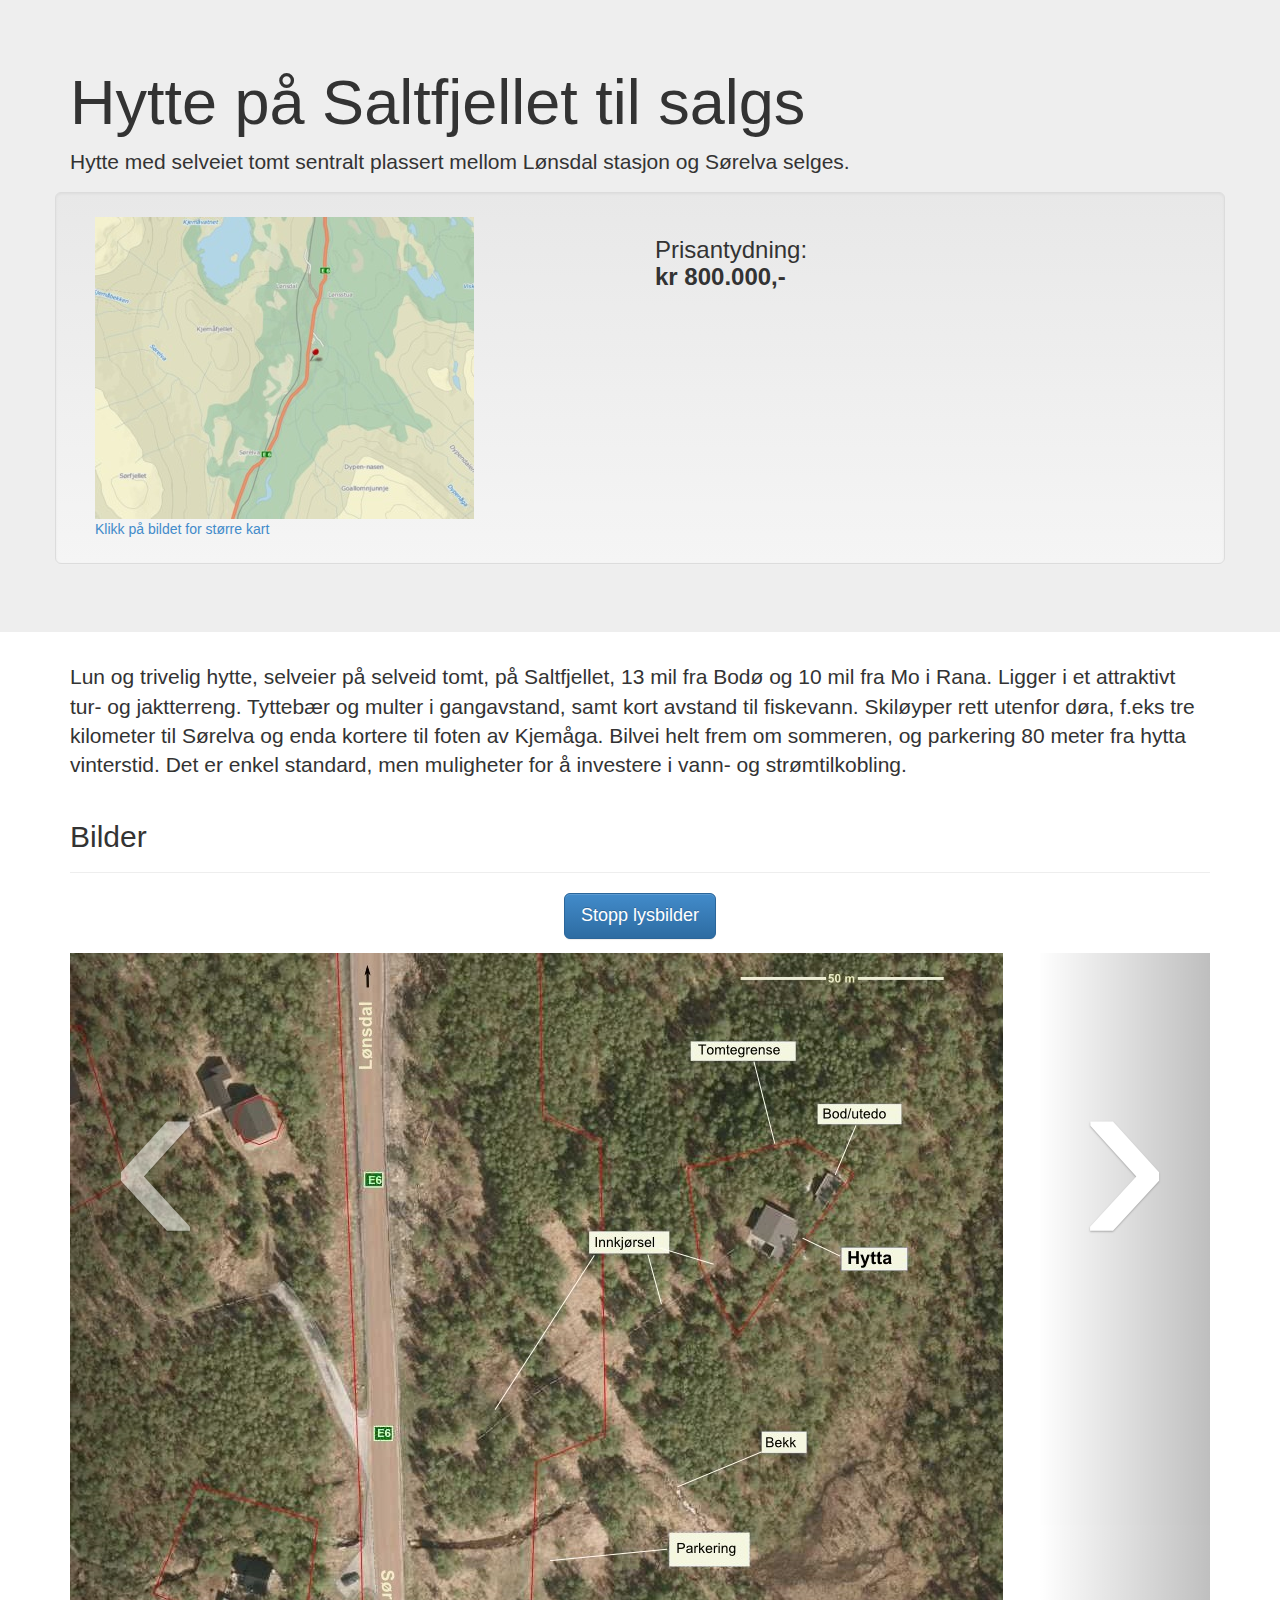
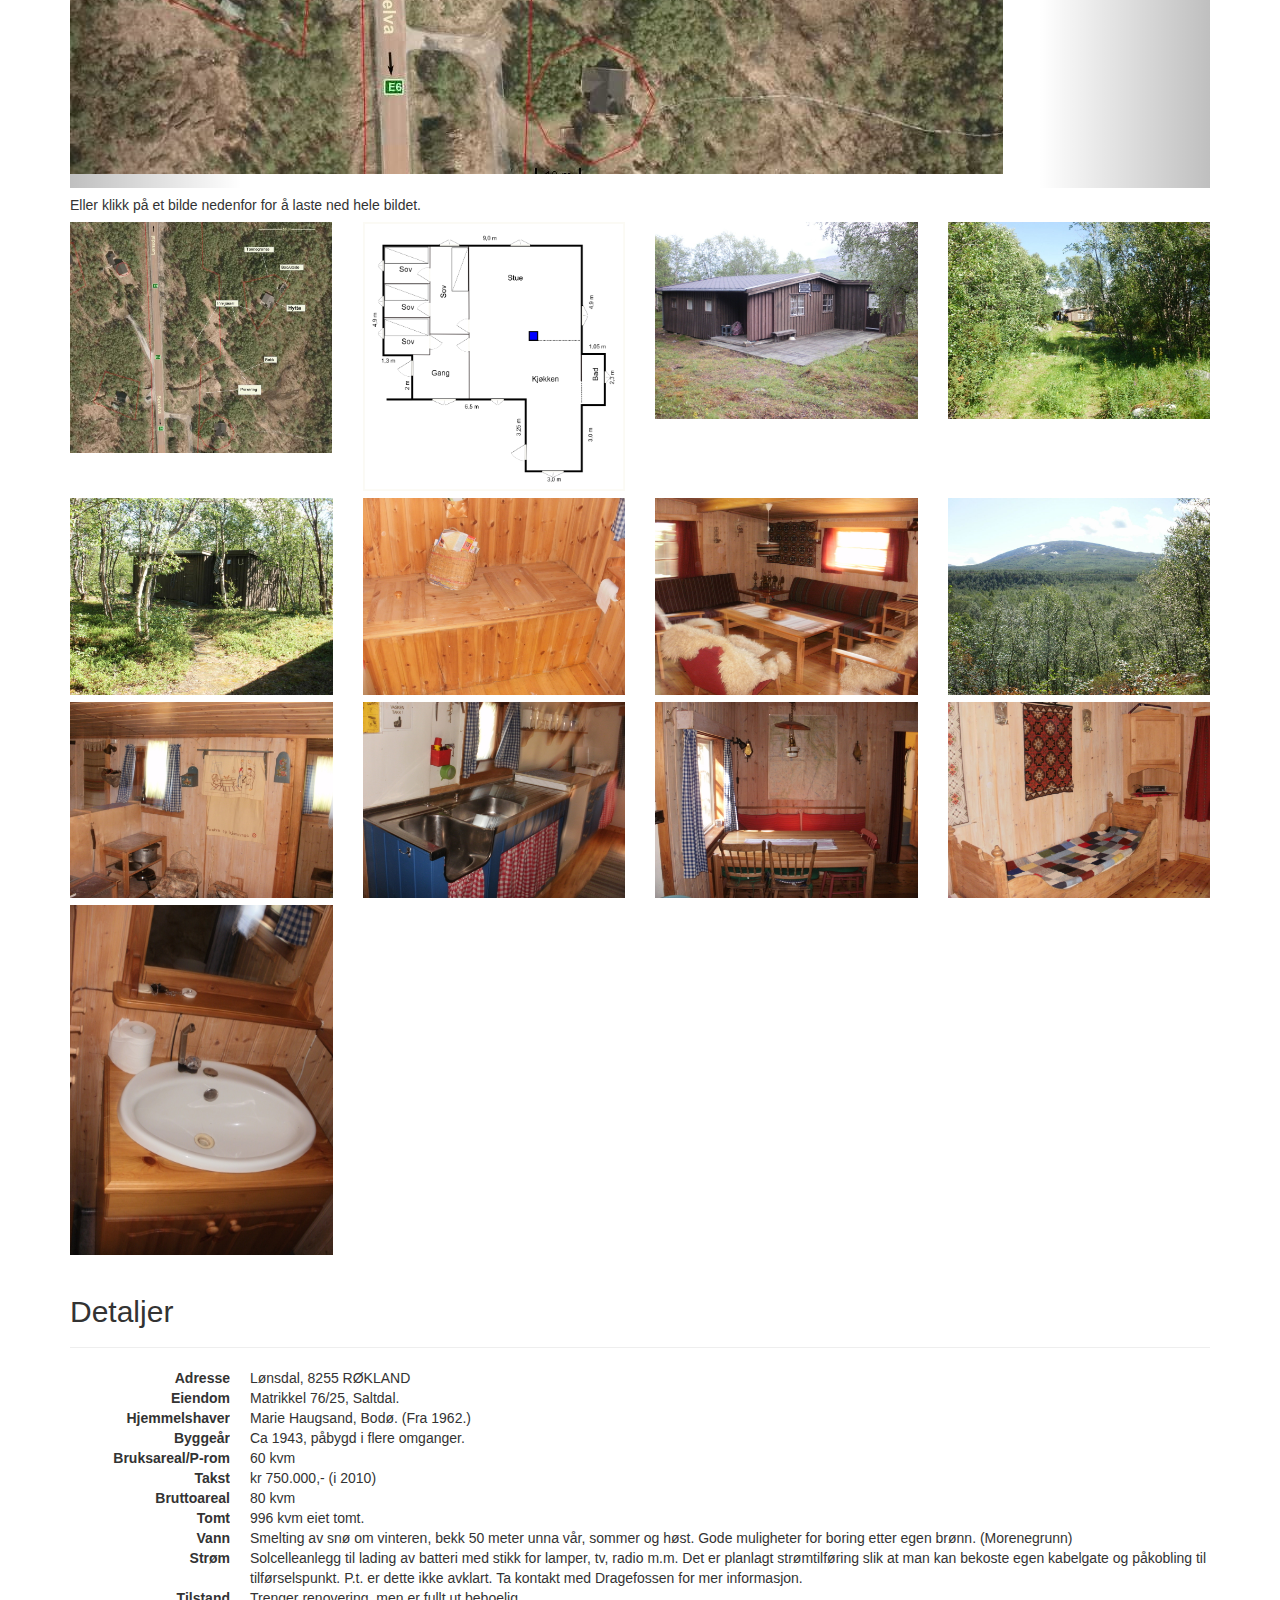
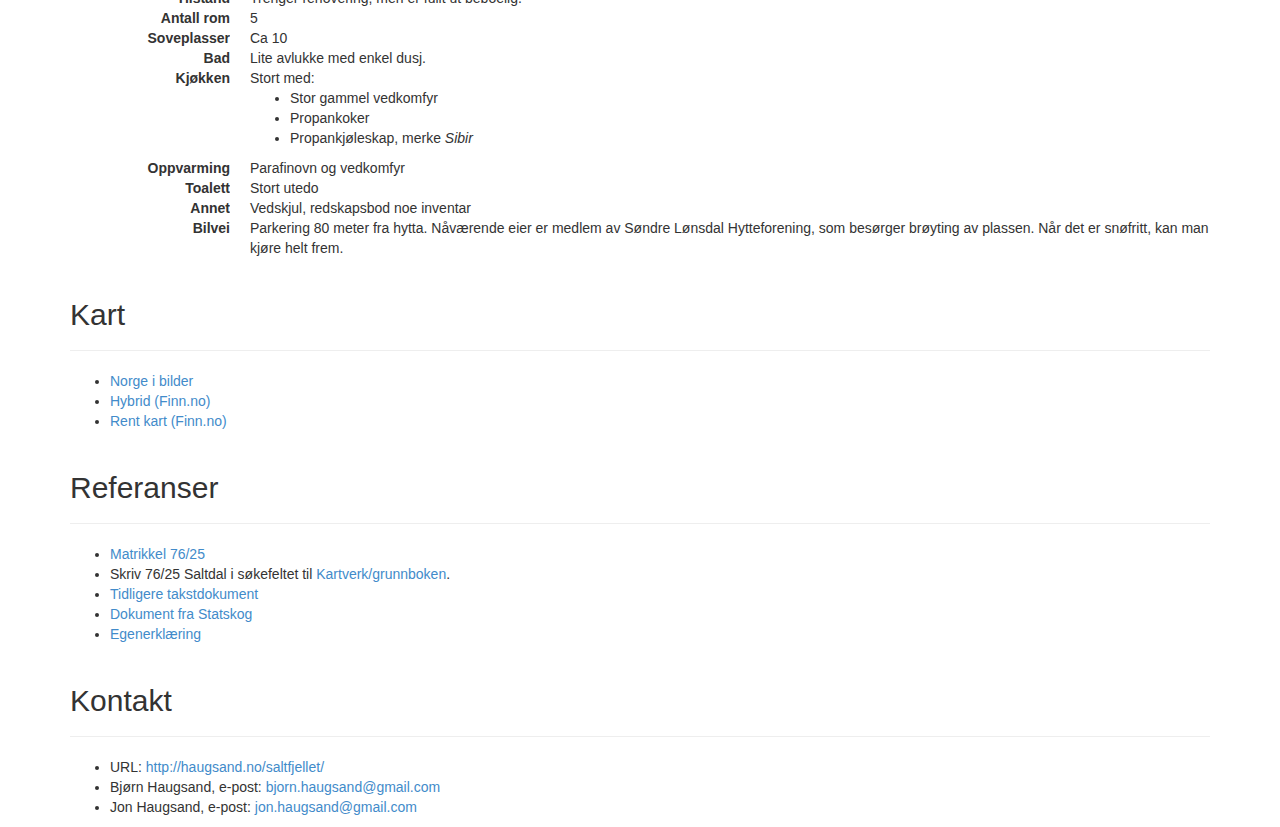
==== commit 7a6ac9a9: "Better price" ====
--- a/index.html
+++ b/index.html
@@ -45,7 +45,7 @@
                 <img src='resources/saltfjellet-smaller.jpg' class='img-responsive'></img>
                 <div class='caption'>Klikk på bildet for større kart</div></a></div>
             <div class="lead col-md-6">
-              <h3>Prisantydning: kr 800.000,-</h3>
+              <h3>Prisantydning:<br> <strong>kr 800.000,-</strong></h3>
             </div>
           </div>
         </div>
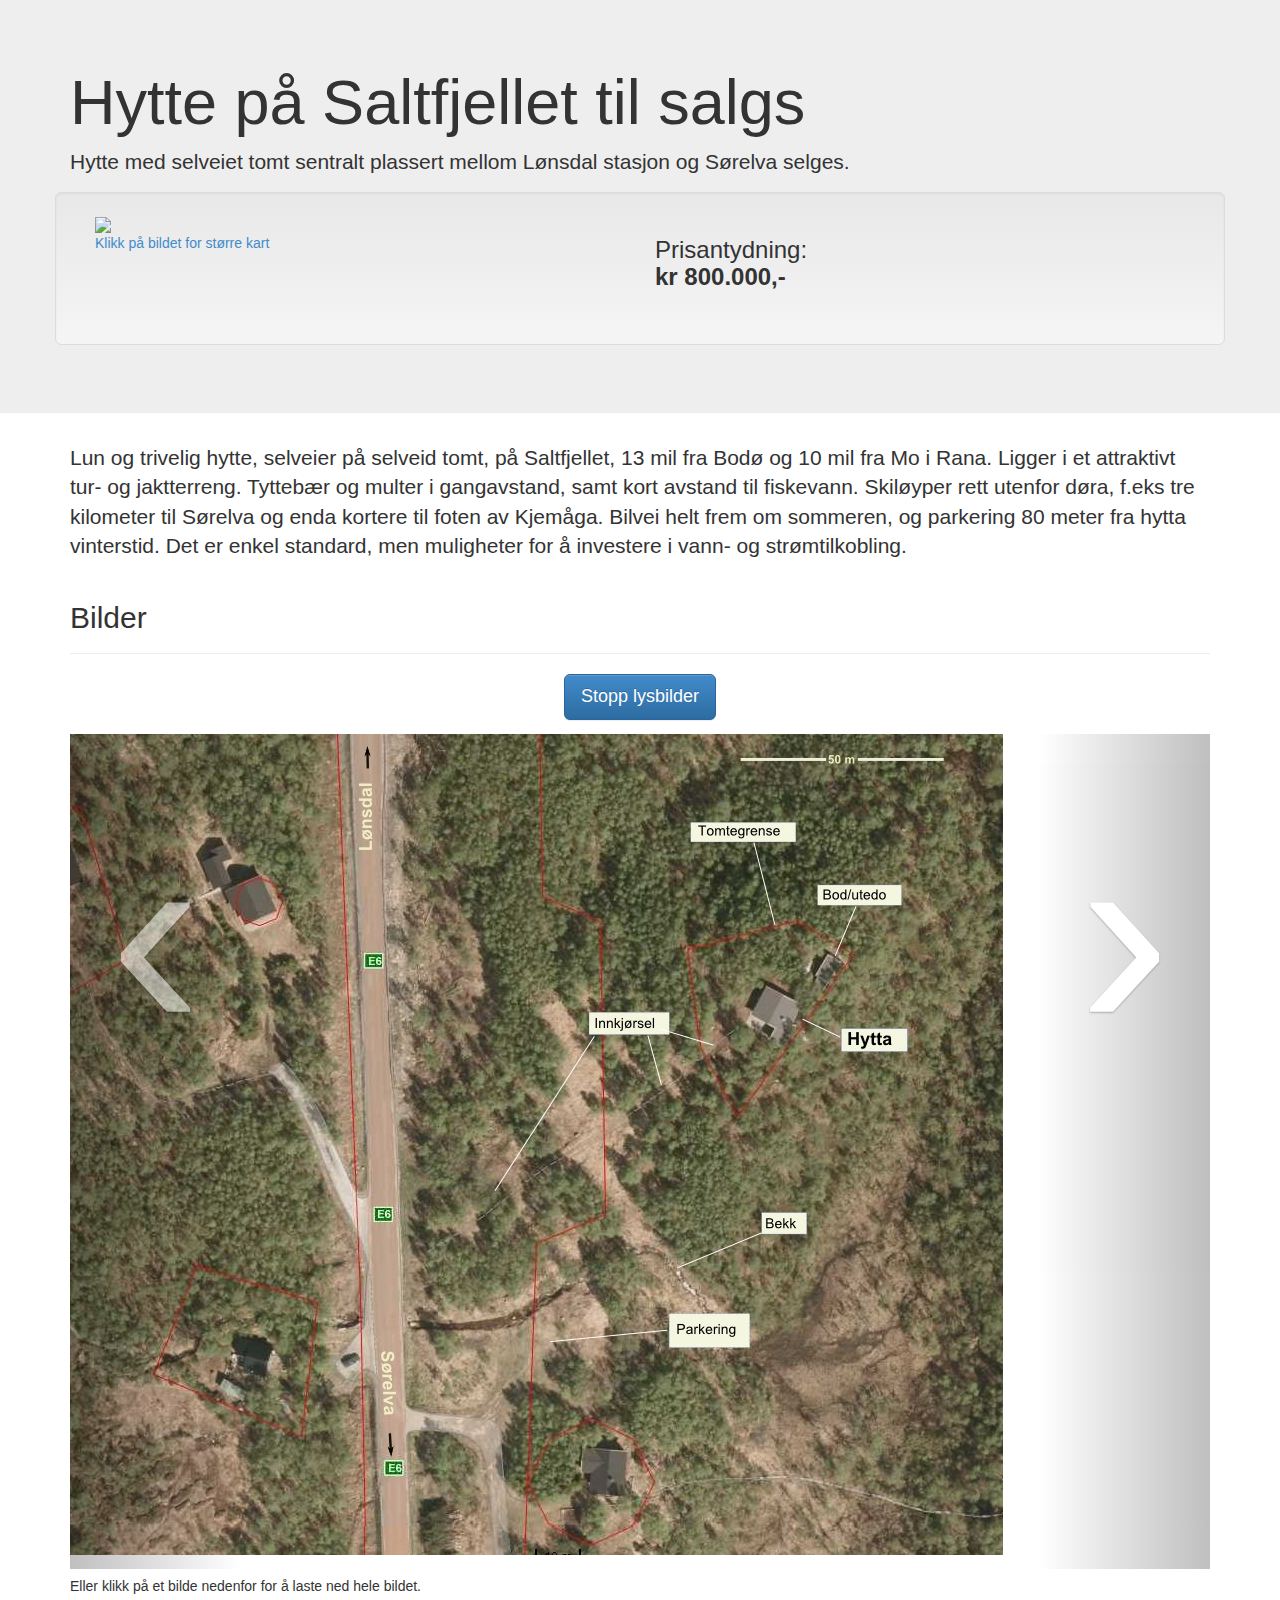
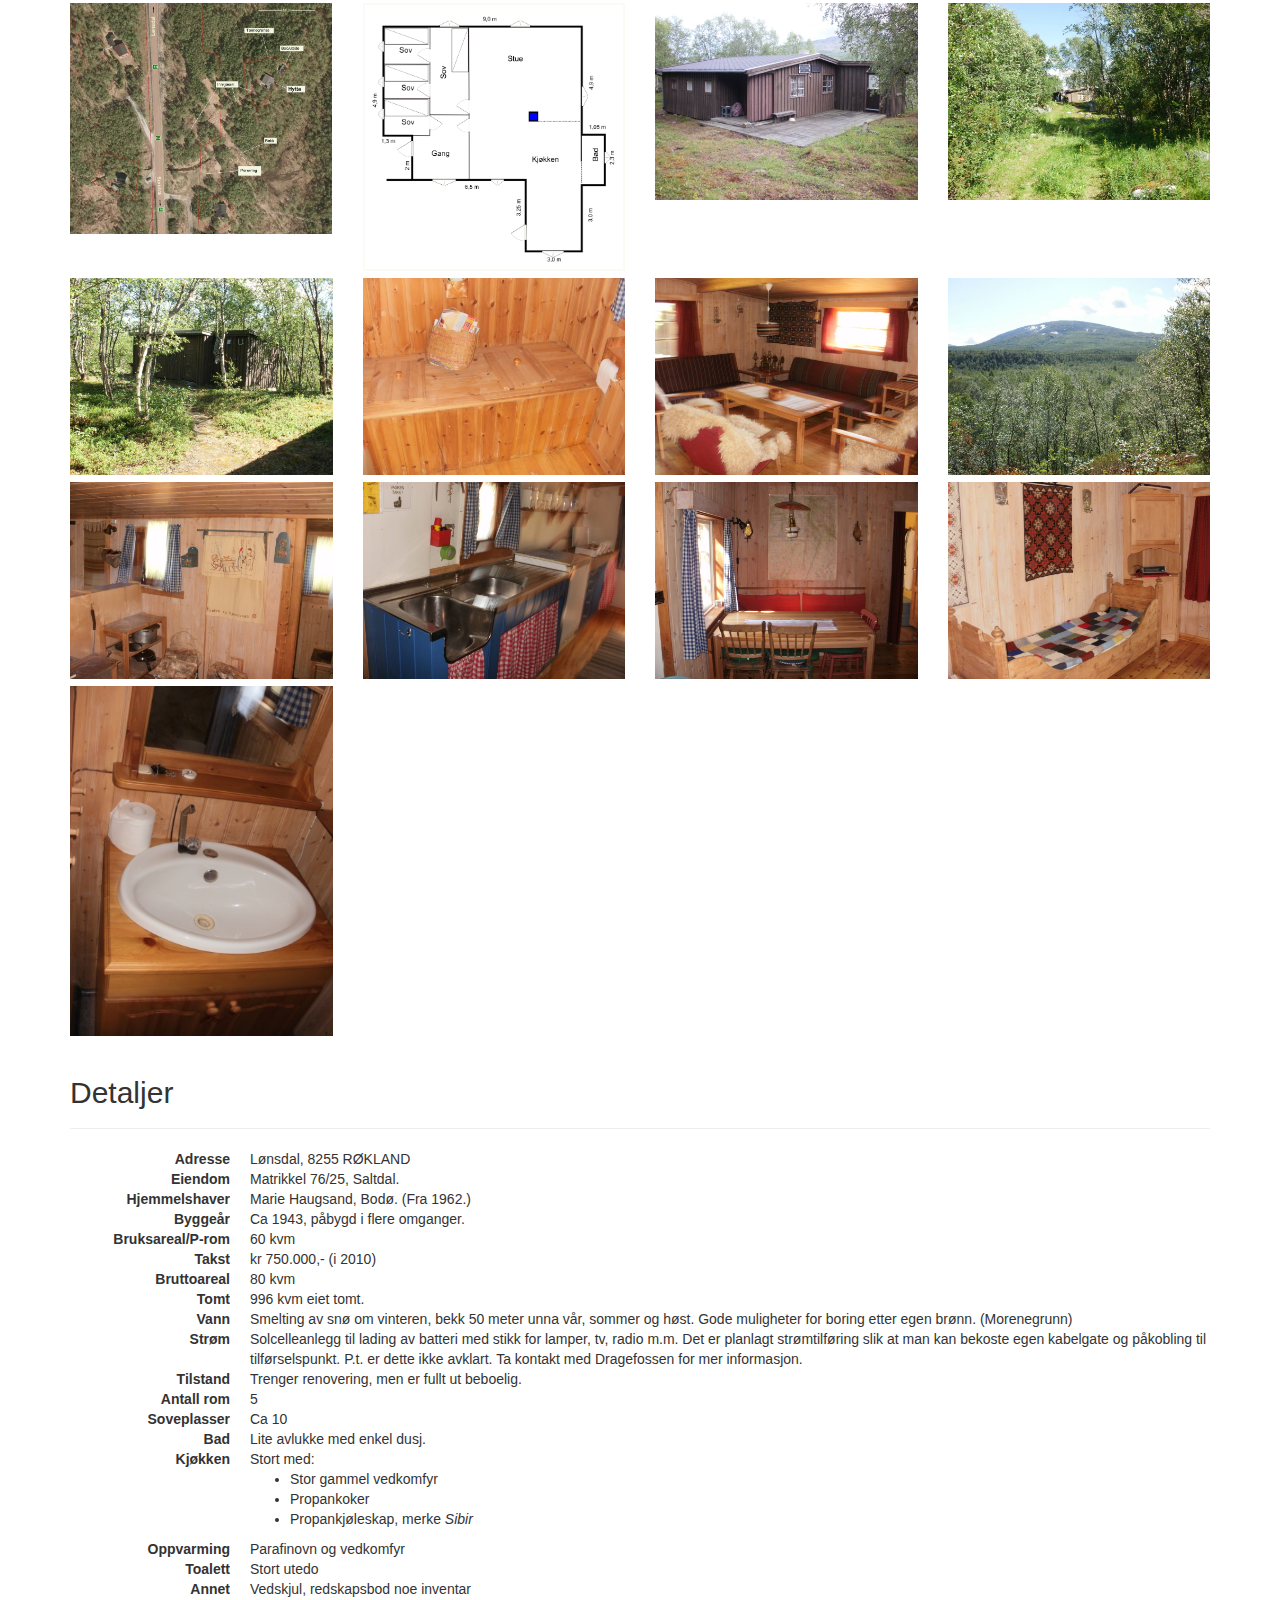
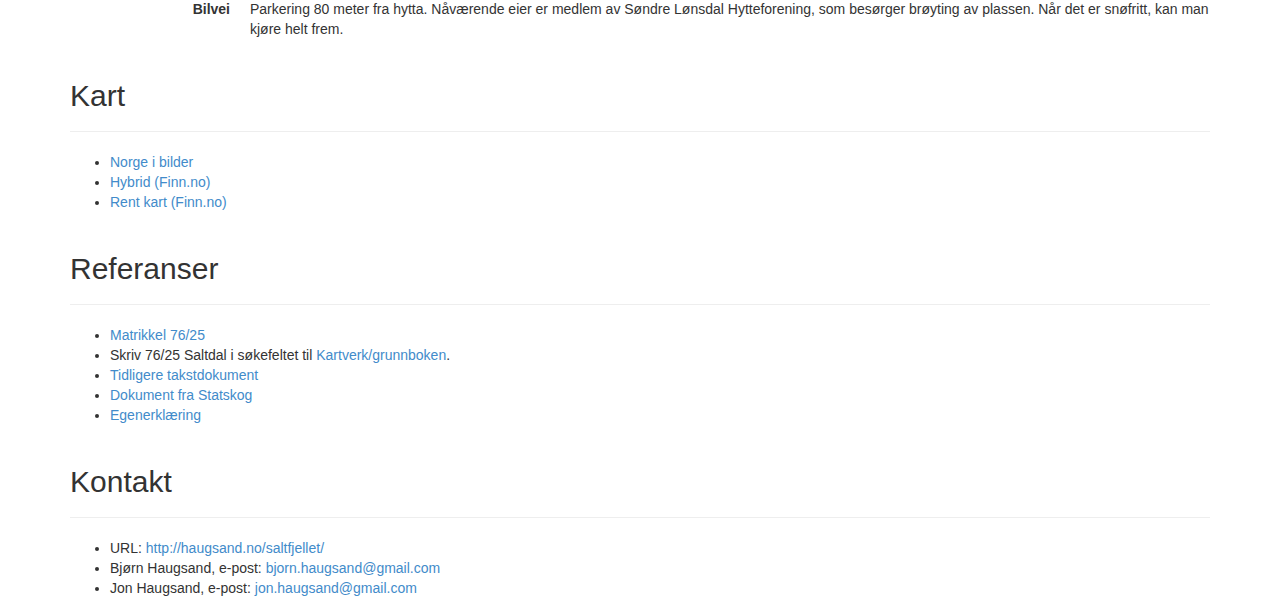
==== commit e3956921: "tidying up" ====
--- a/index.html
+++ b/index.html
@@ -1,6 +1,10 @@
 <!DOCTYPE html>
 <html lang="en">
   <head>
+    <meta name="description" content="60 kvm hytte til salgs. turterreng, bærplukking, jakt, fiske, ski. Selveid hytte
+                                      på selveid grunn.
+60 sqm cabin for sale. Hiking, berry picking, hunting, fishing, skiing. Self-owned cabin on owner-occupied land.
+">
     <link rel="shortcut icon" type="image/x-icon" href="resources/favicon.ico"></link>
     <meta http-equiv="Content-Type" content="text/html; charset=UTF-8"></meta>
     <meta charset="utf-8"></meta>
@@ -82,7 +86,7 @@
         <div style='padding-top:1ex;'>Eller klikk på et bilde nedenfor for å laste ned hele bildet.</div>
         <div class='row'>
           <div class='col-xs-3'>
-            <a href='resources//map-area-marks.jpg' target="_blank"><img class='img-responsive myimg' src='resources/map-area-marks.jpg'></img></a>
+            <a href='resources/map-area-marks.jpg' target="_blank"><img class='img-responsive myimg' src='resources/map-area-marks.jpg'></img></a>
           </div>
           <div class='col-xs-3'>
             <a target="_blank" href='resources/floor-plan.png'>
